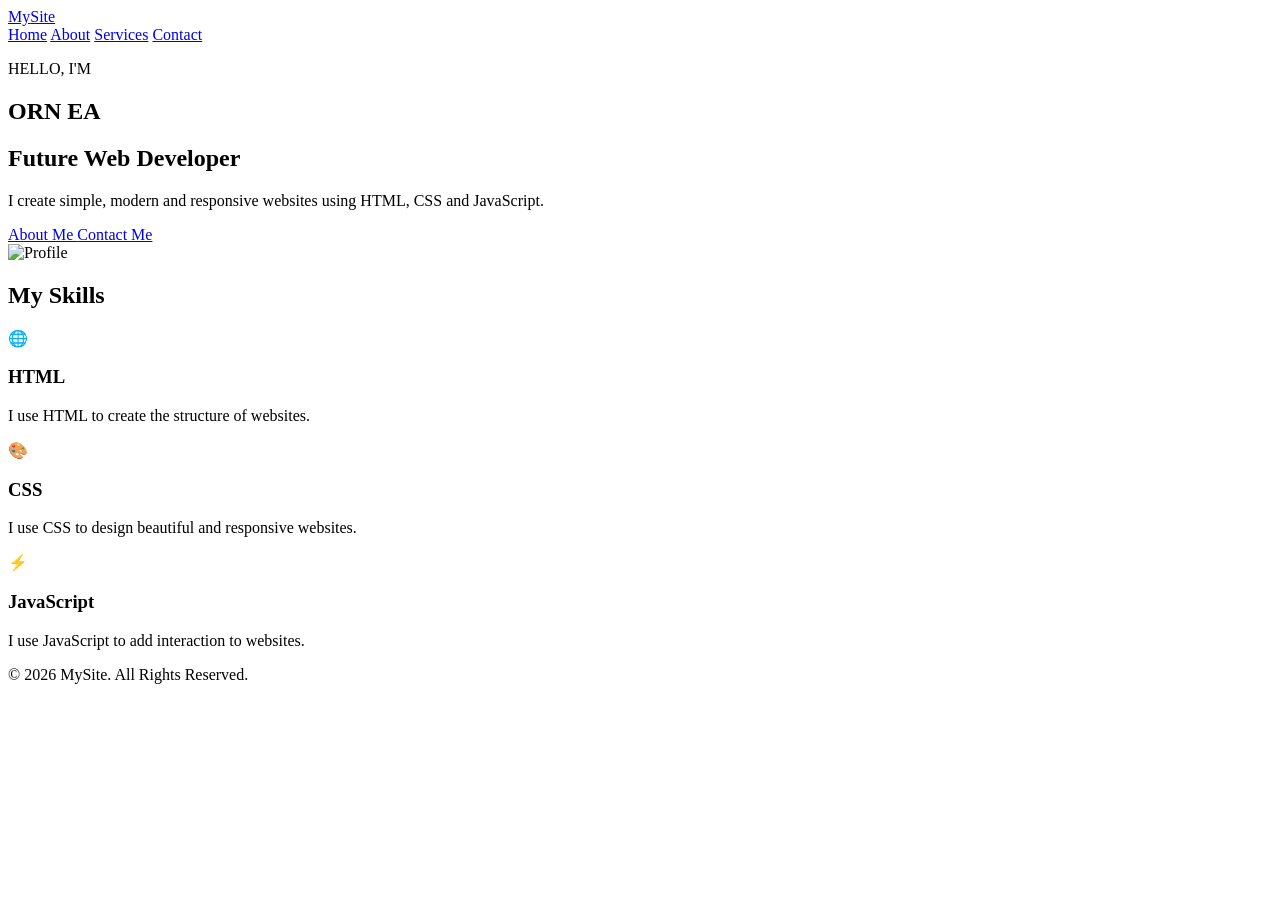
==== index.html @ bfcee315 "My html and css code" ====
<!DOCTYPE html>
<html lang="en">

<head>
    <meta charset="UTF-8">
    <meta name="viewport" content="width=device-width, initial-scale=1.0">

    <title>MySite | Web Developer</title>

    <link rel="stylesheet" href="style.css">
</head>

<body>

    <!-- Navigation -->
    <header>

        <a href="index.html" class="logo">
            My<span>Site</span>
        </a>

        <nav>
            <a href="index.html" class="active">Home</a>
            <a href="about.html">About</a>
            <a href="services.html">Services</a>
            <a href="contact.html">Contact</a>
        </nav>

    </header>


    <!-- Hero Section -->
    <section class="hero">

        <div class="hero-content">

            <p class="small-text">HELLO, I'M</p>

            <h1>ORN EA</h1>

            <h2>Future Web Developer</h2>

            <p>
                I create simple, modern and responsive websites
                using HTML, CSS and JavaScript.
            </p>

            <div class="buttons">

                <a href="about.html" class="btn">
                    About Me
                </a>

                <a href="contact.html" class="btn outline">
                    Contact Me
                </a>

            </div>

        </div>


        <!-- Profile -->
        <div class="hero-image">

            <div class="circle">
                <img src="images/profile.jpg" alt="Profile">
            </div>

        </div>

    </section>


    <!-- Skills -->
    <section class="skills">

        <h2>My Skills</h2>

        <div class="skill-container">

            <div class="skill-card">
                <div class="icon">🌐</div>
                <h3>HTML</h3>
                <p>
                    I use HTML to create the structure
                    of websites.
                </p>
            </div>

            <div class="skill-card">
                <div class="icon">🎨</div>
                <h3>CSS</h3>
                <p>
                    I use CSS to design beautiful
                    and responsive websites.
                </p>
            </div>

            <div class="skill-card">
                <div class="icon">⚡</div>
                <h3>JavaScript</h3>
                <p>
                    I use JavaScript to add
                    interaction to websites.
                </p>
            </div>

        </div>

    </section>


    <!-- Footer -->
    <footer>

        <p>
            © 2026 MySite. All Rights Reserved.
        </p>

    </footer>

</body>

</html>
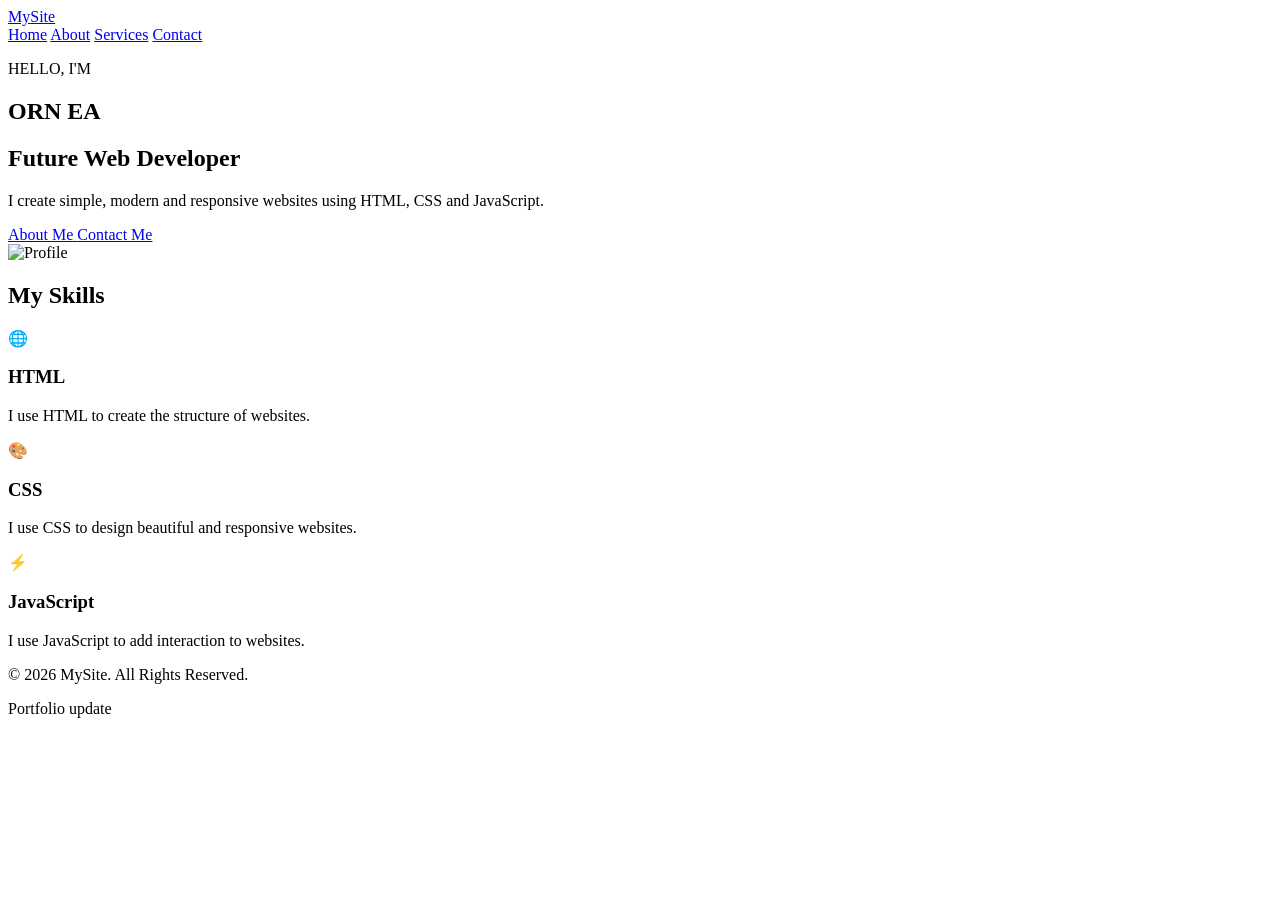
==== commit 68b0b2a3: "Update portfolio" ====
--- a/index.html
+++ b/index.html
@@ -122,4 +122,4 @@
 
 </body>
 
-</html>+</html><p>Portfolio update</p>
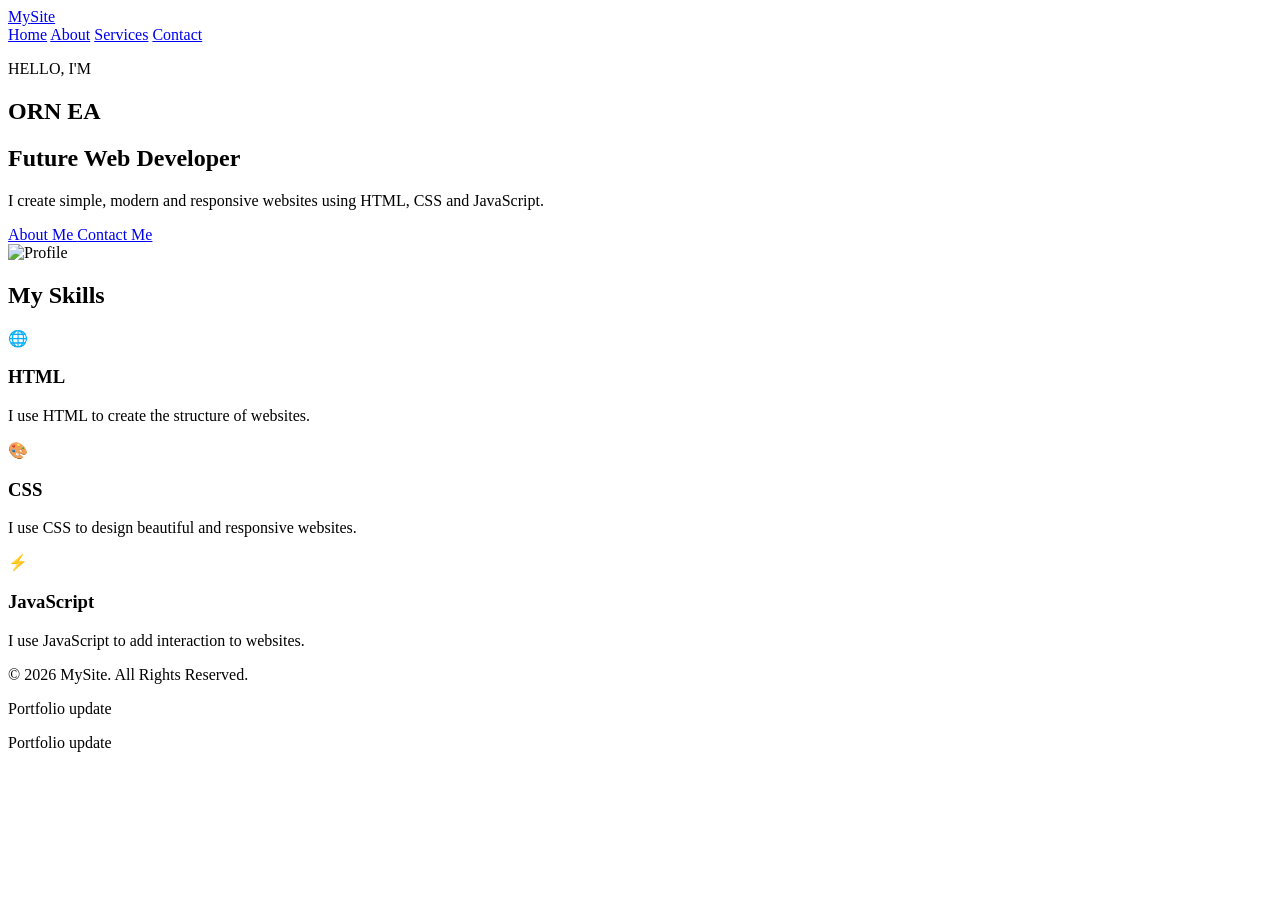
==== commit 5fd2ce1e: "Update portfolio" ====
--- a/index.html
+++ b/index.html
@@ -123,3 +123,4 @@
 </body>
 
 </html><p>Portfolio update</p>
+<p>Portfolio update</p>
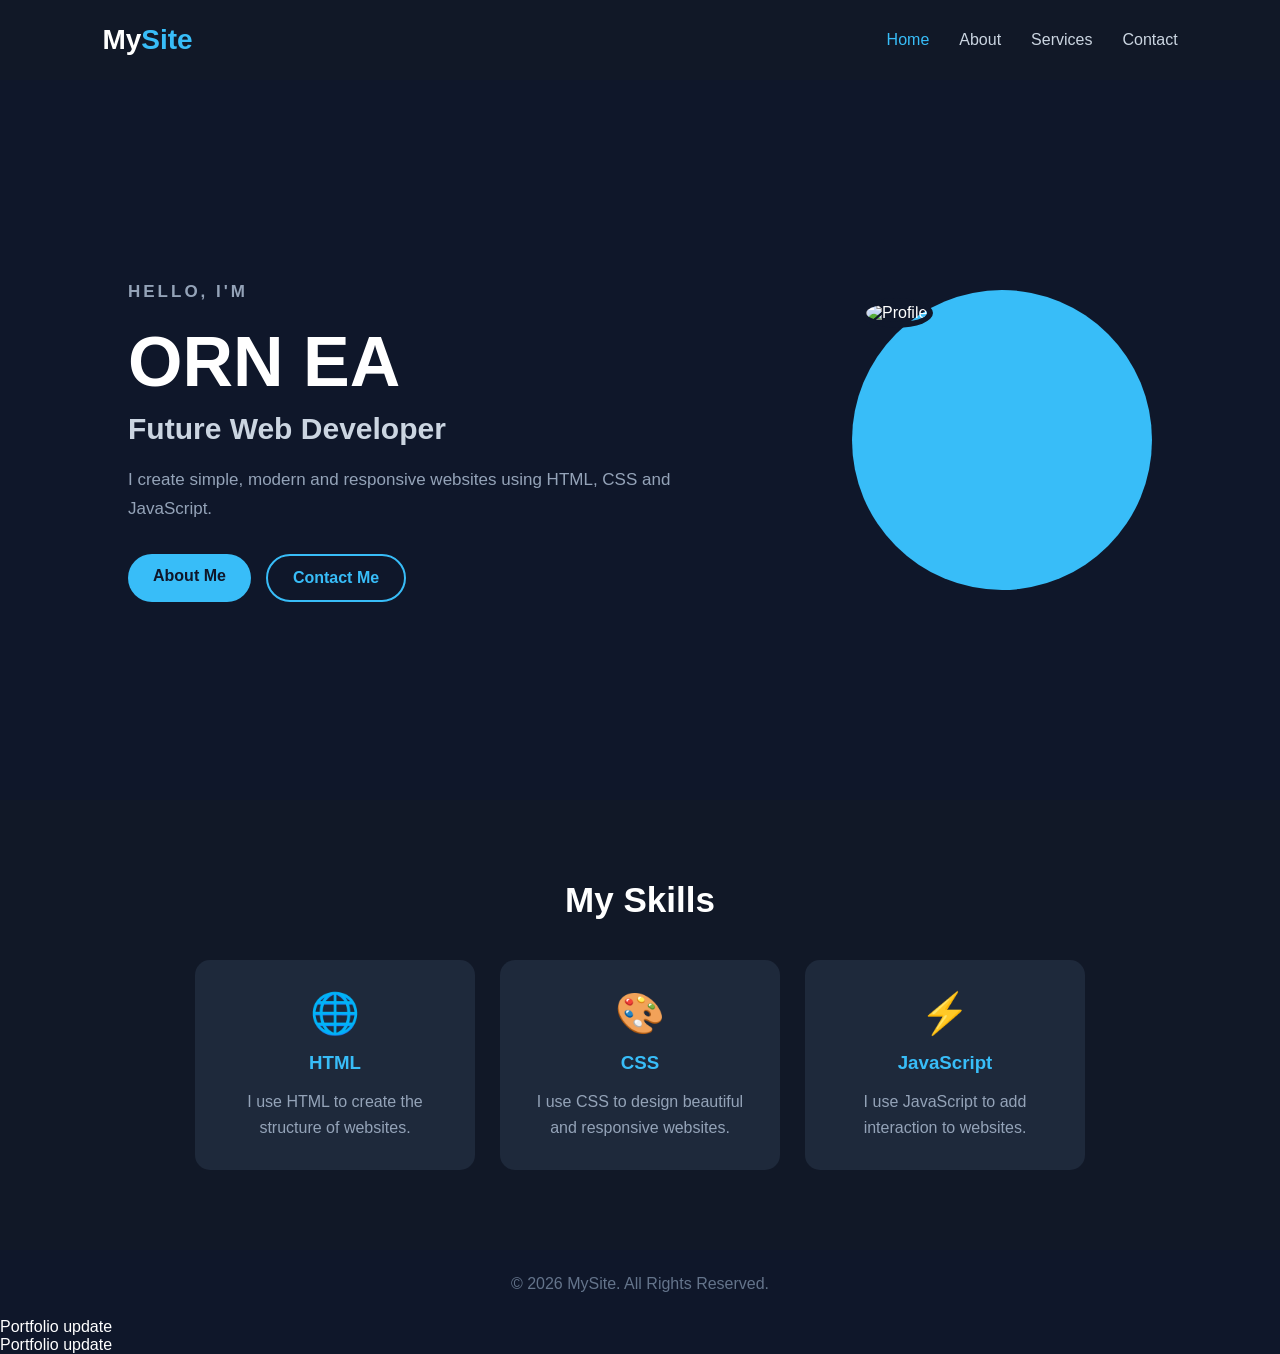
==== commit 5e48b094: "My new result" ====
--- a/index.html
+++ b/index.html
@@ -7,7 +7,7 @@
 
     <title>MySite | Web Developer</title>
 
-    <link rel="stylesheet" href="style.css">
+    <link rel="stylesheet" href="/css/style.css">
 </head>
 
 <body>
--- a/css/style.css
+++ b/css/style.css
@@ -0,0 +1,406 @@
+* {
+    margin: 0;
+    padding: 0;
+    box-sizing: border-box;
+}
+
+html {
+    scroll-behavior: smooth;
+}
+
+body {
+    font-family: Arial, Helvetica, sans-serif;
+    background: #0f172a;
+    color: white;
+}
+
+
+/* =========================
+   NAVIGATION
+========================= */
+
+header {
+    height: 80px;
+
+    display: flex;
+    justify-content: space-between;
+    align-items: center;
+
+    padding: 0 8%;
+
+    background: #111827;
+
+    position: sticky;
+    top: 0;
+
+    z-index: 100;
+}
+
+.logo {
+    font-size: 28px;
+    font-weight: bold;
+
+    color: white;
+
+    text-decoration: none;
+}
+
+.logo span {
+    color: #38bdf8;
+}
+
+nav {
+    display: flex;
+    gap: 30px;
+}
+
+nav a {
+    color: #cbd5e1;
+
+    text-decoration: none;
+
+    font-size: 16px;
+
+    transition: 0.3s;
+}
+
+nav a:hover,
+nav a.active {
+    color: #38bdf8;
+}
+
+
+/* =========================
+   HERO
+========================= */
+
+.hero {
+
+    min-height: 80vh;
+
+    display: flex;
+
+    justify-content: space-between;
+
+    align-items: center;
+
+    padding: 60px 10%;
+
+    gap: 50px;
+}
+
+.hero-content {
+
+    max-width: 600px;
+
+    animation: slideLeft 1s ease;
+}
+
+.small-text {
+
+    color: #38bdf8;
+
+    font-weight: bold;
+
+    letter-spacing: 3px;
+
+    margin-bottom: 15px;
+}
+
+.hero h1 {
+
+    font-size: 70px;
+
+    margin-bottom: 10px;
+}
+
+.hero h2 {
+
+    font-size: 30px;
+
+    color: #cbd5e1;
+
+    margin-bottom: 20px;
+}
+
+.hero p {
+
+    color: #94a3b8;
+
+    line-height: 1.7;
+
+    font-size: 17px;
+}
+
+
+/* Buttons */
+
+.buttons {
+
+    display: flex;
+
+    gap: 15px;
+
+    margin-top: 30px;
+}
+
+.btn {
+
+    display: inline-block;
+
+    padding: 13px 25px;
+
+    background: #38bdf8;
+
+    color: #0f172a;
+
+    text-decoration: none;
+
+    border-radius: 30px;
+
+    font-weight: bold;
+
+    transition: 0.3s;
+}
+
+.btn:hover {
+
+    transform: translateY(-5px);
+
+    box-shadow: 0 10px 25px rgba(56, 189, 248, 0.3);
+}
+
+.btn.outline {
+
+    background: transparent;
+
+    color: #38bdf8;
+
+    border: 2px solid #38bdf8;
+}
+
+
+/* =========================
+   PROFILE
+========================= */
+
+.hero-image {
+
+    animation: slideRight 1s ease;
+}
+
+.circle {
+
+    width: 300px;
+    height: 300px;
+
+    border-radius: 50%;
+
+    padding: 8px;
+
+    background: #38bdf8;
+
+    animation: floating 3s ease-in-out infinite;
+}
+
+.circle img {
+
+    width: 100%;
+    height: 100%;
+
+    object-fit: cover;
+
+    border-radius: 50%;
+
+    border: 6px solid #0f172a;
+}
+
+
+/* =========================
+   SKILLS
+========================= */
+
+.skills {
+
+    padding: 80px 10%;
+
+    text-align: center;
+
+    background: #111827;
+}
+
+.skills > h2 {
+
+    font-size: 35px;
+
+    margin-bottom: 40px;
+}
+
+.skill-container {
+
+    display: flex;
+
+    justify-content: center;
+
+    gap: 25px;
+
+    flex-wrap: wrap;
+}
+
+.skill-card {
+
+    width: 280px;
+
+    padding: 30px;
+
+    background: #1e293b;
+
+    border-radius: 15px;
+
+    transition: 0.4s;
+}
+
+.skill-card:hover {
+
+    transform: translateY(-10px);
+
+    background: #263449;
+}
+
+.icon {
+
+    font-size: 40px;
+
+    margin-bottom: 15px;
+}
+
+.skill-card h3 {
+
+    color: #38bdf8;
+
+    margin-bottom: 15px;
+}
+
+.skill-card p {
+
+    color: #94a3b8;
+
+    line-height: 1.6;
+}
+
+
+/* =========================
+   FOOTER
+========================= */
+
+footer {
+
+    text-align: center;
+
+    padding: 25px;
+
+    color: #64748b;
+
+    background: #0f172a;
+}
+
+
+/* =========================
+   ANIMATIONS
+========================= */
+
+@keyframes slideLeft {
+
+    from {
+        opacity: 0;
+
+        transform: translateX(-80px);
+    }
+
+    to {
+        opacity: 1;
+
+        transform: translateX(0);
+    }
+}
+
+
+@keyframes slideRight {
+
+    from {
+        opacity: 0;
+
+        transform: translateX(80px);
+    }
+
+    to {
+        opacity: 1;
+
+        transform: translateX(0);
+    }
+}
+
+
+@keyframes floating {
+
+    0% {
+        transform: translateY(0);
+    }
+
+    50% {
+        transform: translateY(-15px);
+    }
+
+    100% {
+        transform: translateY(0);
+    }
+}
+
+
+/* =========================
+   RESPONSIVE
+========================= */
+
+@media (max-width: 768px) {
+
+    header {
+        padding: 20px;
+    }
+
+    nav {
+        gap: 12px;
+    }
+
+    nav a {
+        font-size: 13px;
+    }
+
+    .hero {
+
+        flex-direction: column-reverse;
+
+        text-align: center;
+
+        padding: 60px 20px;
+    }
+
+    .hero h1 {
+        font-size: 50px;
+    }
+
+    .hero h2 {
+        font-size: 24px;
+    }
+
+    .buttons {
+        justify-content: center;
+    }
+
+    .circle {
+
+        width: 220px;
+
+        height: 220px;
+    }
+
+}
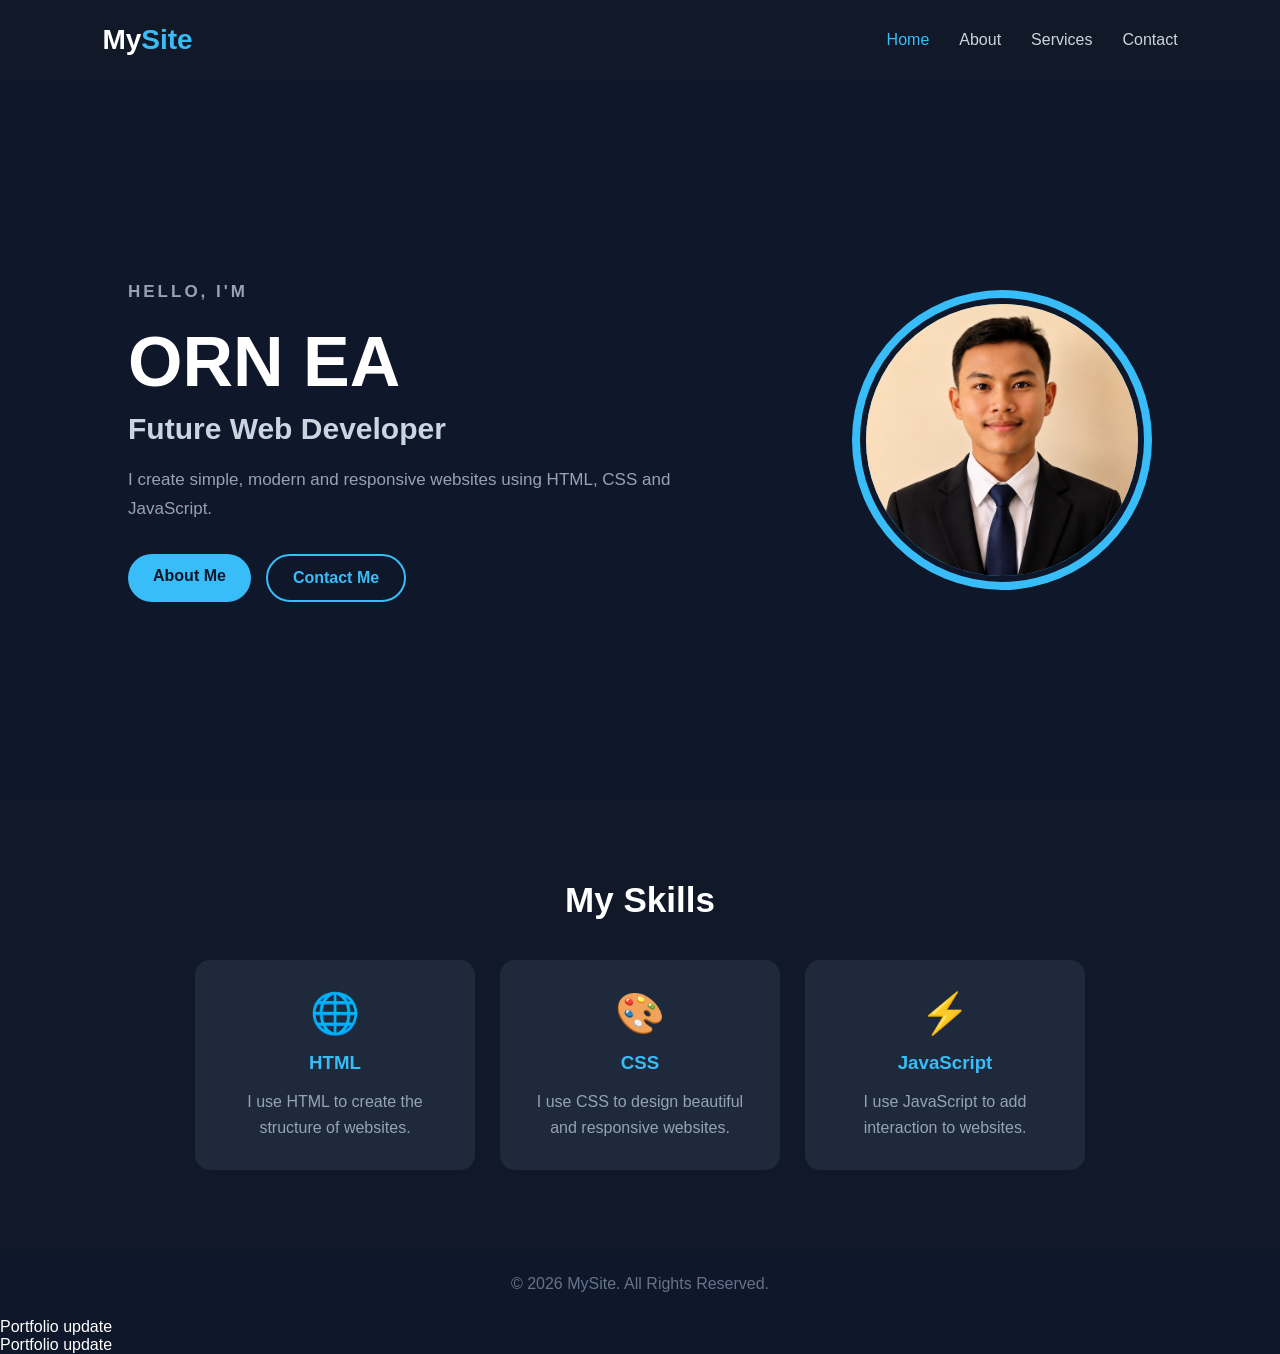
==== commit 86a69700: "add image" ====
--- a/index.html
+++ b/index.html
@@ -64,7 +64,7 @@
         <div class="hero-image">
 
             <div class="circle">
-                <img src="images/profile.jpg" alt="Profile">
+                <img src="/img/profile.png" alt="Profile">
             </div>
 
         </div>
